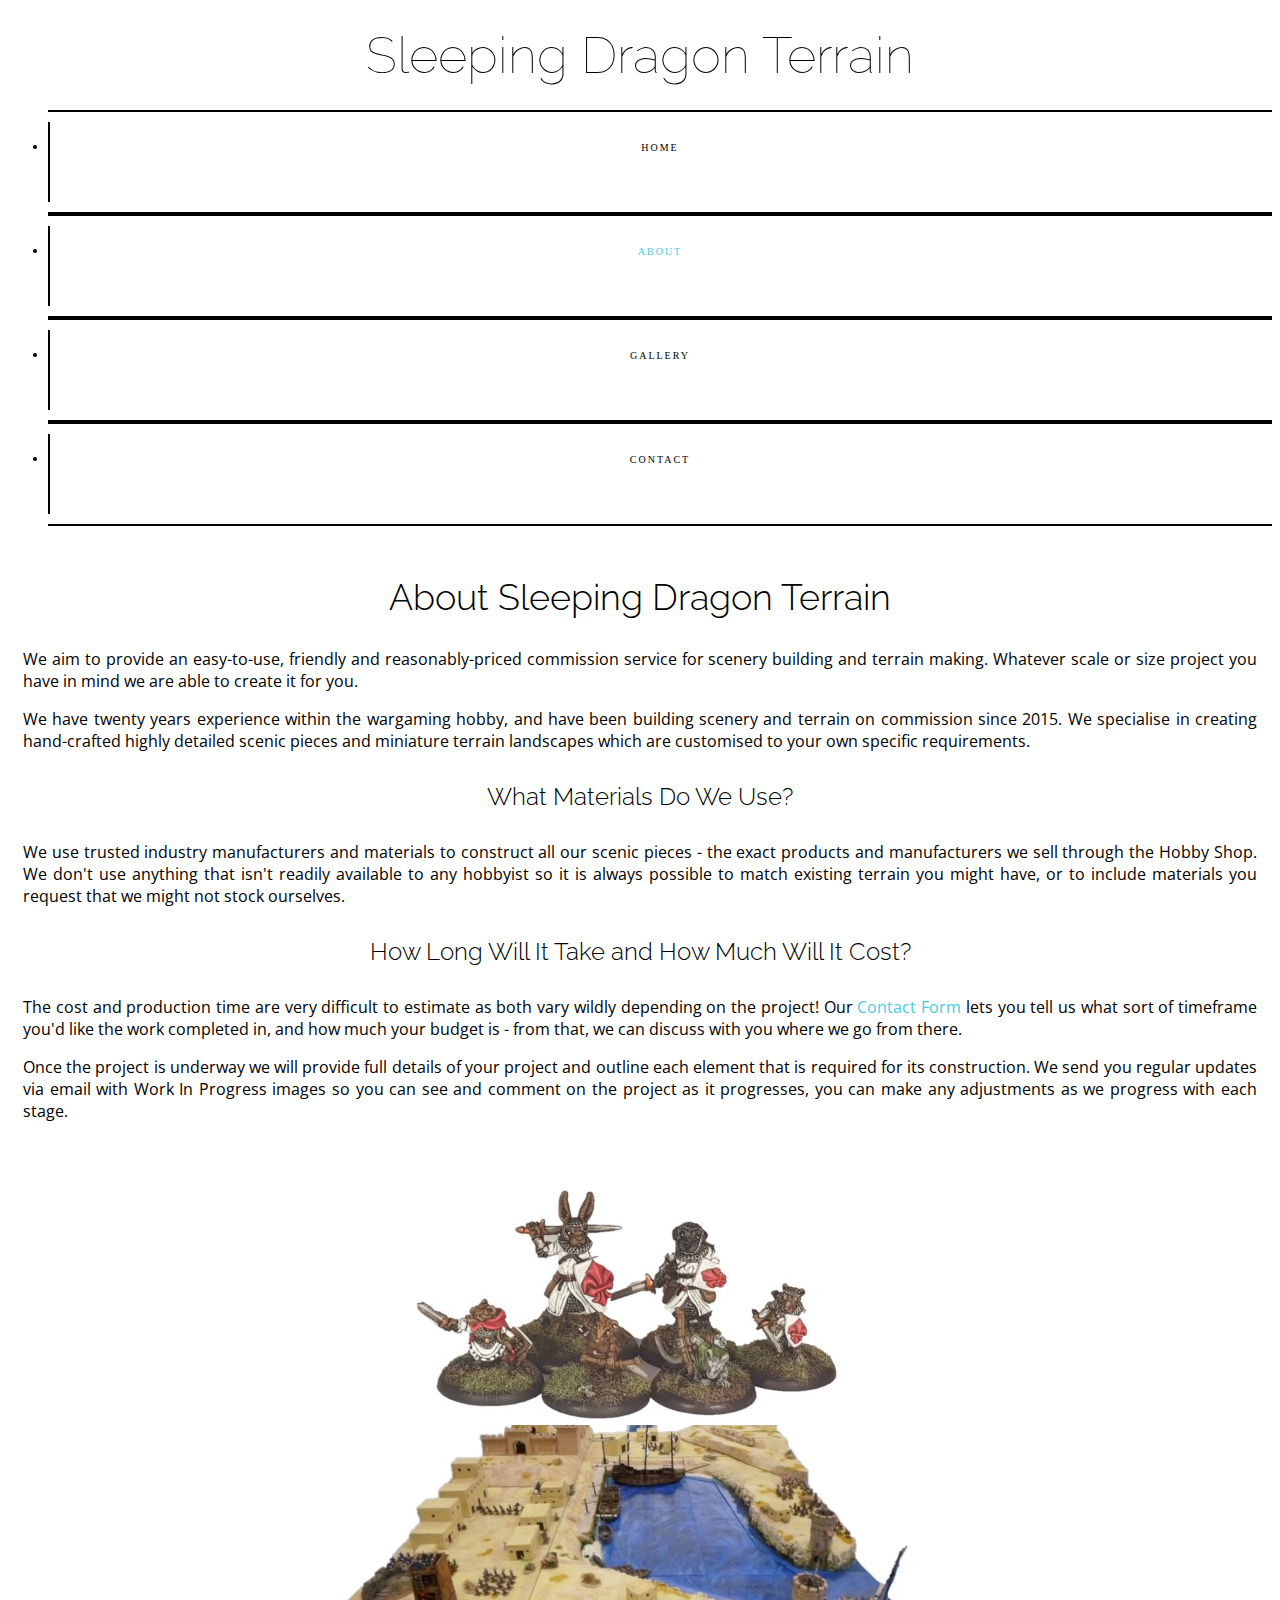
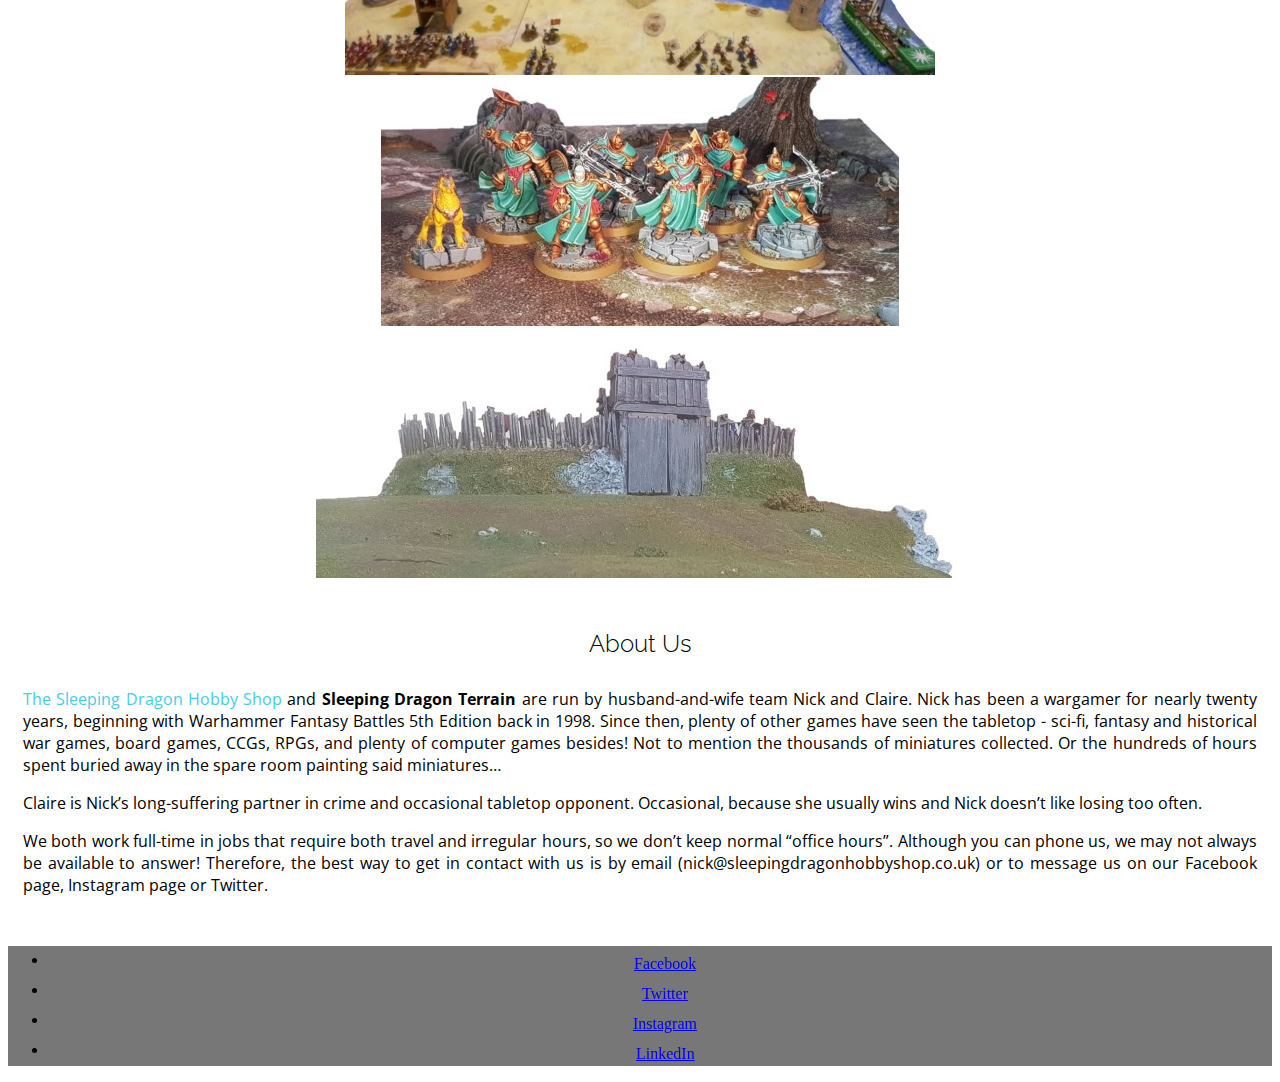
==== about.html @ 2b58a086 "Add images to About page" ====
<!DOCTYPE html>
<html lang="en">
<head>
    <meta charset="UTF-8">
    <meta name="viewport" content="width=device-width, initial-scale=1.0">
    
    <link rel="stylesheet" href="https://cdn.jsdelivr.net/npm/bootstrap@4.5.3/dist/css/bootstrap.min.css" 
    integrity="sha384-TX8t27EcRE3e/ihU7zmQxVncDAy5uIKz4rEkgIXeMed4M0jlfIDPvg6uqKI2xXr2" crossorigin="anonymous">
    <link rel="stylesheet" href="https://use.fontawesome.com/releases/v5.15.2/css/all.css"
     integrity="sha384-vSIIfh2YWi9wW0r9iZe7RJPrKwp6bG+s9QZMoITbCckVJqGCCRhc+ccxNcdpHuYu" crossorigin="anonymous">
    <link rel="stylesheet" href="assets/css/style.css">
    <title>Sleeping Dragon Terrain</title>
</head>
<body>
    <header>
        <div class="row">
            <a href="index.html" class="dragon-logo d-none d-lg-block col-lg-4"></a>                 
            <div class="col-lg-8">
                <div class="row bg-color-heading">
                    <div class="col heading">
                        <h1 class="title">Sleeping Dragon Terrain</h1>
                    </div>
                </div>
                <nav class="row">
                    <div class="col">
                        <ul id="nav" class="list-inline menucontainer">
                            <li class="col-3 list-inline-item menu-item">
                                <a href="index.html">
                                    <i class="fa fa-home menu-button" aria-hidden="true"></i>
                                    <span>Home</span>
                                </a>
                            </li>
                            <li class="col-3 list-inline-item menu-item">
                                <a href="about.html">
                                    <i class="fas fa-users menu-button active" aria-hidden="true"></i> 
                                    <span class="active">About</span>
                                </a>
                            </li>
                            <li class="col-3 list-inline-item menu-item">
                                <a href="gallery.html">
                                    <i class="fas fa-images menu-button" aria-hidden="true"></i> 
                                    <span>Gallery</span>
                                </a>
                            </li>
                            <li class="col-3 list-inline-item menu-item">
                                <a href="contact.html">
                                    <i class="fas fa-comment menu-button" aria-hidden="true"></i> 
                                    <span>Contact</span>
                                </a>
                            </li>
                        </ul>
                    </div>
                </nav>    
            </div>   
        </div>
    </header>
    <main>
        <section class="row">
            <div class="col-10 offset-1 col-md-8 offset-md-2 about-column about-column-one">
                <h2 class="section-heading">
                    About Sleeping Dragon Terrain
                </h2>
                <p>
                    We aim to provide an easy-to-use, friendly and reasonably-priced commission service for scenery building and terrain making. 
                    Whatever scale or size project you have in mind we are able to create it for you.
                </p>
                <p>
                    We have twenty years experience within the wargaming hobby, and have been building scenery and terrain on commission since 2015. 
                    We specialise in creating hand-crafted highly detailed scenic pieces and miniature terrain landscapes which are customised to your 
                    own specific requirements.
                </p>
                <h3 class="paragraph-heading">
                    What Materials Do We Use?
                </h3>
                <p>
                    We use trusted industry manufacturers and materials to construct all our scenic pieces - the exact products and manufacturers we sell through the Hobby Shop.
                    We don't use anything that isn't readily available to any hobbyist so it is always possible to match existing terrain you might have, or to include materials 
                    you request that we might not stock ourselves. 
                </p>
                <h3 class="paragraph-heading">
                    How Long Will It Take and How Much Will It Cost?
                </h3>
                <p>
                    The cost and production time are very difficult to estimate as both vary wildly depending on the project!  Our <a href="contact.html" class="link-text">Contact 
                    Form</a> lets you tell us what sort of timeframe you'd like the work completed in, and how much your budget is - from that, we can discuss with you where we go 
                    from there.
                </p>
                <p>
                    Once the project is underway we will provide full details of your project and outline each element that is required for its construction. We send you regular 
                    updates via email with Work In Progress images so you can see and comment on the project as it progresses, you can make any adjustments as we progress with 
                    each stage.
                </p>
            </div>
        </section>
        <section class="row about-images">
            <img src="assets/images/burrows-heroes.jpg" class="col col-md-6 col-lg-4 col-xl-3 image-round heroes-roundel" alt="Burrows & Badgers miniatures">
            <img src="assets/images/malta.jpg" class="d-none d-md-block col-md-6 col-lg-4 col-xl-3 image-round malta-roundel" alt="Great Siege of Malta">
            <img src="assets/images/stormcast.jpg" class="d-none d-lg-block col-lg-4 col-xl-3 image-round stormcast-roundel" alt="Stormcast Eternals">
            <img src="assets/images/rath.jpg" class="d-none d-xl-block col-xl-3 image-round rath-roundel" alt="Irish rath">
        </section>
        <section class="row">
            <div class="col-10 offset-1 col-md-8 offset-md-2 about-column about-column-two">
                <h2 class="paragraph-heading">
                    About Us
                </h2>
                <p>
                    <a href="https://www.sleepingdragonhobbyshop.co.uk" target="_blank" class="link-text">The Sleeping Dragon Hobby Shop</a> and <strong>Sleeping Dragon 
                    Terrain</strong> are run by husband-and-wife team Nick and Claire. Nick has been a wargamer for nearly twenty years, beginning with Warhammer Fantasy 
                    Battles 5th Edition back in 1998. Since then, plenty of other games have seen the tabletop - sci-fi, fantasy and historical war games, board games, 
                    CCGs, RPGs, and plenty of computer games besides! Not to mention the thousands of miniatures collected. Or the hundreds of hours spent buried away 
                    in the spare room painting said miniatures…
                </p>
                <p>
                    Claire is Nick’s long-suffering partner in crime and occasional tabletop opponent. Occasional, because she usually wins and Nick doesn’t like losing too often.
                </p>
                <p>
                    We both work full-time in jobs that require both travel and irregular hours, so we don’t keep normal “office hours”. Although you can phone us, 
                    we may not always be available to answer! Therefore, the best way to get in contact with us is by email (nick@sleepingdragonhobbyshop.co.uk) 
                    or to message us on our Facebook page, Instagram page or Twitter.
                </p>
            </div>
        </section>    
    </main>
    <footer class="container-fluid">
        <div class="row">
            <div class="col-sm-4">
                <!--Column for future content-->      
            </div>
            <div class="col-sm-4">
                <!--Column for future content-->
            </div>
            <section class="col-sm-4">
                <ul class="social-links list-inline">
                    <li class="list-inline-item">
                        <a href="https://www.facebook.com/SleepingDragonHobbyShop/" target="_blank" class="social-icon hvr-icon-grow">
                            <i class="fab fa-facebook-square hvr-icon" aria-hidden="true"></i>
                            <span class="sr-only">Facebook</span>
                        </a>
                    </li>
                    <li class="list-inline-item">
                        <a href="https://twitter.com/NickSDHobbyShop" target="_blank" class="social-icon hvr-icon-grow">
                            <i class="fab fa-twitter-square hvr-icon" aria-hidden="true"></i>
                            <span class="sr-only">Twitter</span>
                        </a>
                    </li>
                    <li class="list-inline-item">
                        <a href="https://www.instagram.com/nick.sleepingdragon/" target="_blank" class="social-icon hvr-icon-grow">
                            <i class="fab fa-instagram hvr-icon" aria-hidden="true"></i>
                            <span class="sr-only">Instagram</span>
                        </a>
                    </li>
                    <li class="list-inline-item">
                        <a href="https://www.linkedin.com/in/nick-chapman-253b3b174/" target="_blank" class="social-icon hvr-icon-grow">
                            <i class="fab fa-linkedin hvr-icon" aria-hidden="true"></i>
                            <span class="sr-only">LinkedIn</span>
                        </a>
                    </li>
                </ul>
            </section>
        </div>
    </footer>
</body>
</html>
---- assets/css/style.css ----
@import url('https://fonts.googleapis.com/css2?family=Open+Sans:wght@300;400;600;700;800&family=Raleway:ital,wght@0,100;0,200;0,300;0,400;0,500;0,600;0,700;0,800;0,900;1,100;1,200;1,300;1,400;1,500;1,600;1,700;1,800;1,900&display=swap');

/* ----------------------------------------------------------------------------General------------- */

/*Colors and fonts*/
:root {
    --black: #000000;
    --grey: #777777;
    --white: #fafafa;
    --blue: #46cde3;
    --darkblue: #3f82e0;
    --heading: "Raleway";
    --text: "Open Sans";
}

/*For page headings*/
.section-heading {
    font-family: var(--heading, sans-serif);
    font-weight: 300;
    font-size: 36px;
    margin-top: 15px;
    margin-bottom: 30px;
}
/*For internal and external links*/
.link-text {
    text-decoration: none;
    color: var(--blue);
}
/*Hover effect for links*/
.link-text:hover {
    text-decoration: none;
    color: var(--darkblue);
}
/*Sub-headings*/
.paragraph-heading {
    font-family: var(--heading, sans-serif);
    font-weight: 300;
    font-size: 24px;
    margin-top: 30px;
    margin-bottom: 30px;
}
/*All text*/
p {
    font-family: var(--text, sans-serif);
    text-align: justify;
}

/*For Icons*/
/* Icon Grow adapted from Hover.CSS by Ian Lunn https://ianlunn.github.io/Hover/*/
.hvr-icon-grow {
    display: inline-block;
    vertical-align: middle;
    -webkit-transform: perspective(1px) translateZ(0);
    transform: perspective(1px) translateZ(0);
    box-shadow: 0 0 1px rgba(0, 0, 0, 0);
    -webkit-transition-duration: 0.3s;
    transition-duration: 0.3s;
}

.hvr-icon-grow .hvr-icon {
    -webkit-transform: translateZ(0);
    transform: translateZ(0);
    -webkit-transition-duration: 0.3s;
    transition-duration: 0.3s;
    -webkit-transition-property: transform;
    transition-property: transform;
    -webkit-transition-timing-function: ease-out;
    transition-timing-function: ease-out;
}

.hvr-icon-grow:hover .hvr-icon, .hvr-icon-grow:focus .hvr-icon, .hvr-icon-grow:active .hvr-icon {
    -webkit-transform: scale(1.3) translateZ(0);
    transform: scale(1.3) translateZ(0);
}

/*For Buttons*/
/* Grow Shadow from Hover.CSS by Ian Lunn https://ianlunn.github.io/Hover/ */
.hvr-grow-shadow {
    display: inline-block;
    vertical-align: middle;
    -webkit-transform: perspective(1px) translateZ(0);
    transform: perspective(1px) translateZ(0);
    box-shadow: 0 0 1px rgba(0, 0, 0, 0);
    -webkit-transition-duration: 0.3s;
    transition-duration: 0.3s;
    -webkit-transition-property: box-shadow, transform;
    transition-property: box-shadow, transform;
}
.hvr-grow-shadow:hover, .hvr-grow-shadow:focus, .hvr-grow-shadow:active {
    color: var(--darkblue);
    box-shadow: 0 10px 10px -10px rgba(0, 0, 0, 0.5);
    -webkit-transform: scale(1.1);
    transform: scale(1.1);
}

/**-------------------------------------------------------Heading---------**/
header {
    margin: 0;
    padding: 0;
}

.title {
    font-family: var(--heading, sans-serif);
    font-weight: 100;
    font-size: 4vmax;
    margin-top: 25px;
    margin-bottom: 25px;
    text-align: center;
}

.list-inline-item:not(:last-child) {
    margin: 0;
}

.menucontainer {
    font-size: 0;
}

#nav {
    margin: 0;
}

#nav li {
    font-size: 14px;
    padding: 0;
}

.menu-item {
    width: 100%;
    height: 100px;
    text-align: center;
    padding: 0;
}

.menu-item a {
    width: 100%;
    text-decoration: none;
    color: var(--black);
    height: 100px;
}

.menu-button {
    padding-top: 25px;
    display: block;
    color: var(--black);
    font-size: 25px;
    transition: all 0.35s ease-in-out;
    -moz-transition: all 0.35s ease-in-out;
    -webkit-transition: all 0.35s ease-in-out;
    -o-transition: all 0.35s ease-in-out;
}

.active, .menu-button:hover {
    color: var(--blue);
}

.menu-item span {
    display: block;
    width: 100%;
    padding-top: 5px;
    text-align: center;
    text-transform: uppercase;
    font-size: 10px;
    letter-spacing: 2px;
}

/* -----------------------------------------------------------------Menu Bar Borders---------------- */

/*Add border to menu bar*/
.menu-item {
    border-top: 2px solid var(--black);
    border-bottom: 2px solid var(--black);
    position: relative;
}

/*Partial borders on left and right*/
.menu-item:before {
    content:'';
    position: absolute;
    left: 0;
    height: 80%;
    bottom: 10%;
    border-left: 2px solid var(--black);
}

/**------------------------------------------------------------------------------Logo-----------**/
    
.dragon-logo {
    background:url("../images/dragon-logo.png");
    background-position: center;
    background-size: contain;
    background-repeat: no-repeat;
    min-height: 200px;
}

.dragon-logo {
    margin-top: 1em;
}

/**----------------------------------------------------------------------------Footer-------------**/

footer {
    min-height: 86px;
    background-color: var(--grey);
}
.social-links {
    text-align: center;
}

.social-icon i {
    font-size: 26px;
    margin-top: 25px;
    margin-bottom: 25px;
    padding: 5px;
    color: var(--white); 
}

.social-icon i:hover {
    color: var(--blue);
}

/* -----------------------------------------------------------Home Page------- */

.three-columns {
    text-align: center;
    margin: 50px auto;
}

.three-columns-icon {
    width: 62px;
    height: 62px;
    font-size: 34px;
    padding-top: 10px;
    margin-bottom: 10px;
    text-align: center;
    color: var(--grey);
    border: 2px solid var(--blue);
    border-radius: 50%;
}

.three-columns p {
    padding-left: 10px;
    padding-right: 10px;
    margin-bottom: 32px;
}
/*Speech bubble under "Get In Touch" column*/
.get-in-touch-icon {
    font-size: 36px;
    margin-bottom: 25px;
    color: var(--blue);
    transition: all 0.35s ease-in-out;
    -moz-transition: all 0.35s ease-in-out;
    -webkit-transition: all 0.35s ease-in-out;
    -o-transition: all 0.35s ease-in-out;
}

.get-in-touch-icon:hover {
    color: var(--darkblue);
}

/*---------------------------------------------------------------Jumbotron--------------*/

.jumbotron {
    height: 650px;
    background: url("../images/jumbotron-bg.jpg");
    background-size: cover;
    background-repeat: no-repeat;
    background-position: 50% 50%;
    padding: 150px 0;
    text-align: center;
    margin: 50px 0;

    animation-name: jumbo-zoom;
    animation-duration: 5s;
    animation-fill-mode: forwards;

    position: relative;
}

.jumbo-outer {
    height: 650px;
    width: 100%;
    overflow: hidden;
}

@keyframes jumbo-zoom {
    from{ 
        transform: scale(1);
    }
    to{
        transform: scale(1.1);
    }
}

.jumbotron-container {
    position: absolute;
    top: 40px;
    max-width: 80%;
    left: 0;
    right: 0;
    margin: auto;
}

.jumbotron-header {
    font-family: var(--heading, sans-serif);
    color: var(--white);
    background: var(--grey);
}

.lead {
    text-align: center;
    background: var(--grey);
    color: var(--white);
    font-size: 20px;
}

/* --------------------------------------------------------------About Page------------- */

.about-column {
    text-align: center;
    padding-left: 15px;
    padding-right: 15px;
}

/*Top section*/
.about-column-one {
    margin-top: 50px;
}

/*Bottom section*/
.about-column-two {
    margin-bottom: 50px;
}

.about-images {
    margin: 50px 0;
}

.image-round {
    padding: 1px;
    display: block;
    margin-left: auto;
    margin-right: auto;
}

/* --------------------------------------------------------------Contact Page----------- */

.contact-column {
    text-align: center;
    padding-left: 15px;
    padding-right: 15px;
    margin-top: 50px;
    margin-bottom: 50px;
}

/*Field labels*/
.col-form-label {
    margin-right: 5px;
}

.submit-btn {
    background-color: var(--blue);
    color: var(--white);
}

.contact-intro {
    margin-bottom: 50px; 
}

/* ---------------------------------------------------------------Gallery------------------ */

.gallery-column {
    padding: 49px 0; 
    margin-bottom: 50px; 
}

.gallery-heading, .gallery-intro {
    text-align: center; /*Center heading and intro text, not sub-headings and gallery text*/
}

.gallery-column img {
    padding: 1px; 
    max-height: 350px; /*Added to prevent stretching on IOS devices*/
}

.gallery-block {
    padding: 25px 0; 
}

.gallery-block p {
    padding-bottom: 25px; 
}
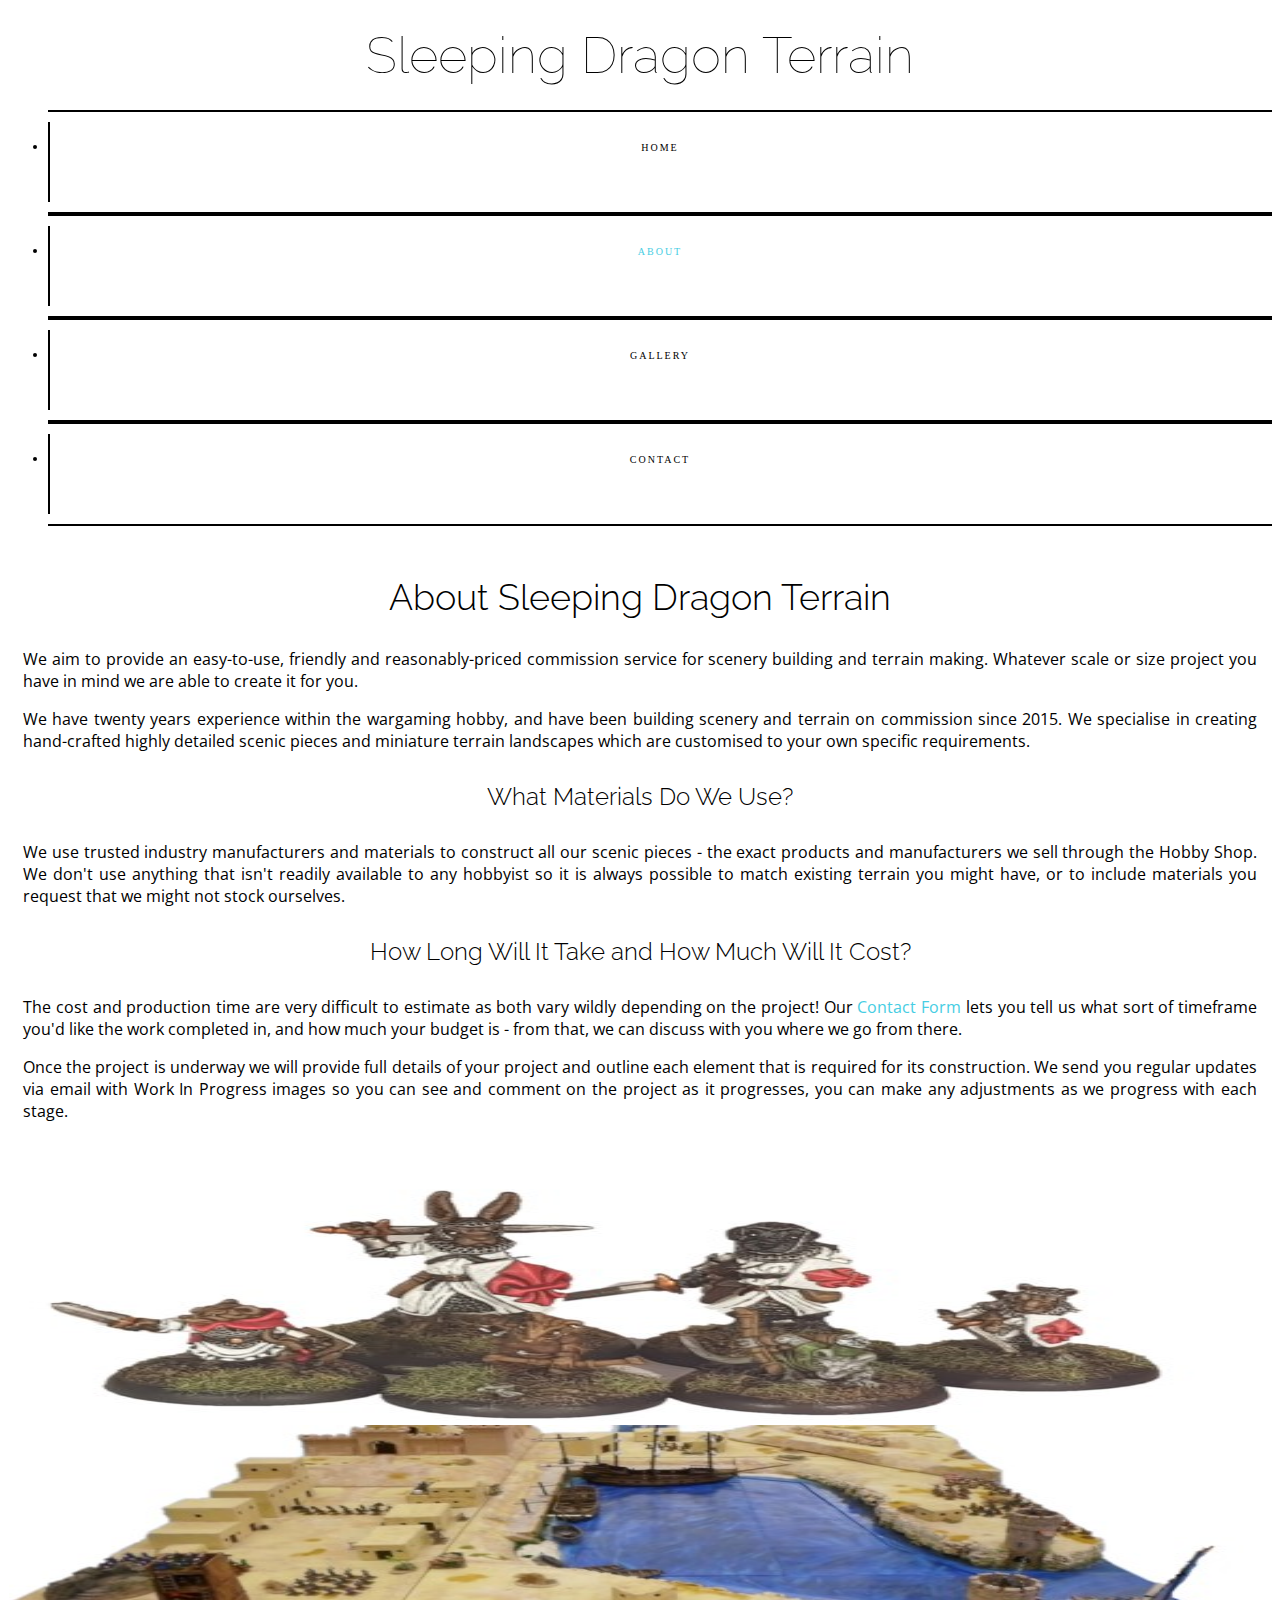
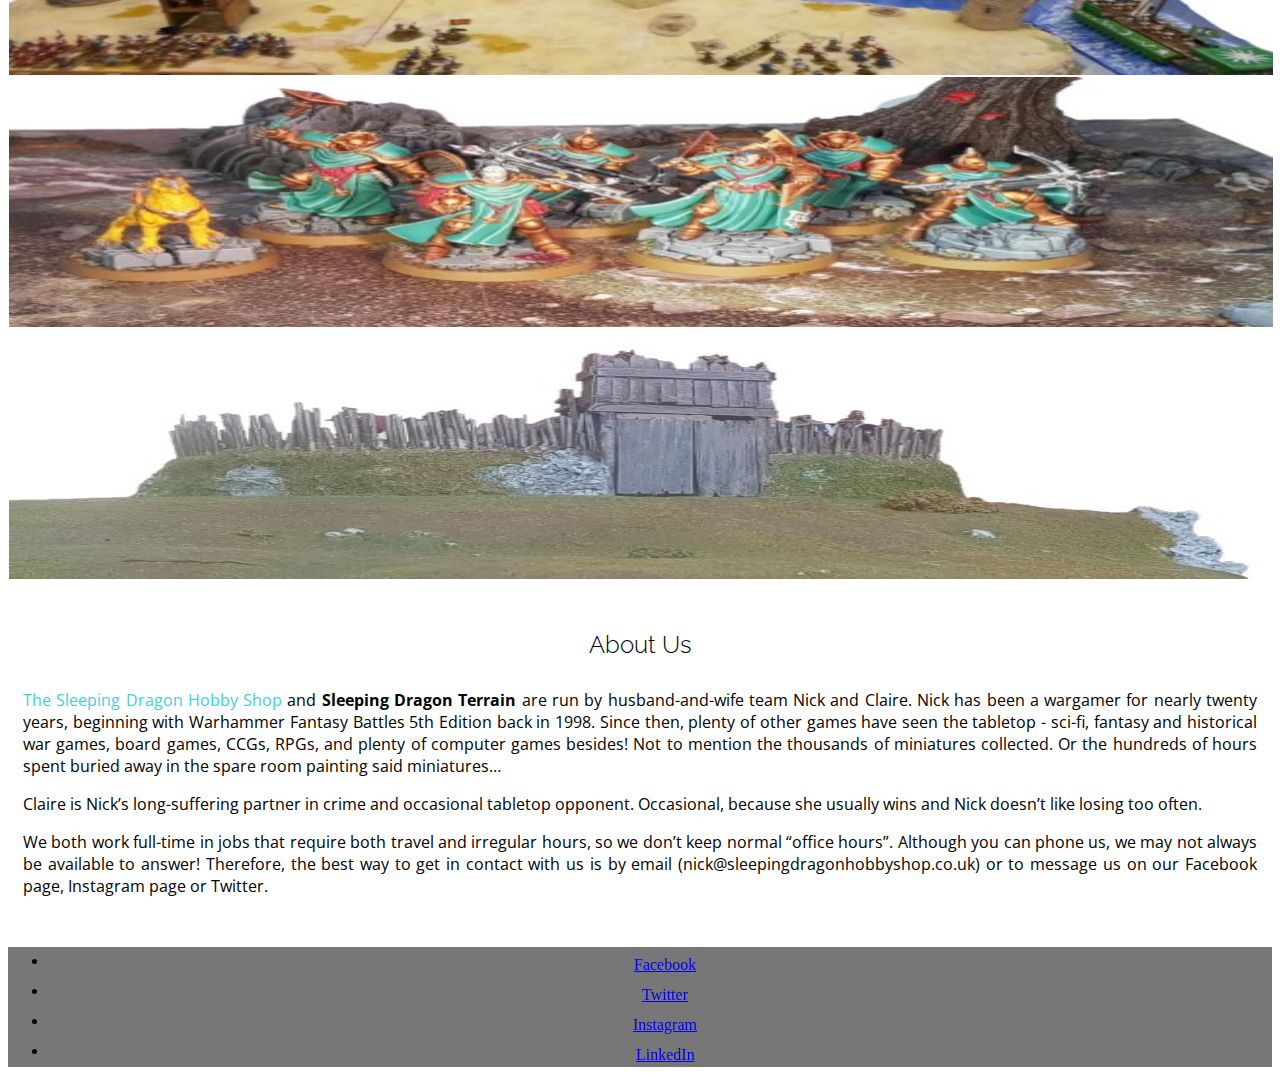
==== commit 8c42bfbc: "Add hover effect to 'About' page images" ====
--- a/about.html
+++ b/about.html
@@ -10,6 +10,7 @@
      integrity="sha384-vSIIfh2YWi9wW0r9iZe7RJPrKwp6bG+s9QZMoITbCckVJqGCCRhc+ccxNcdpHuYu" crossorigin="anonymous">
     <link rel="stylesheet" href="assets/css/style.css">
     <title>Sleeping Dragon Terrain</title>
+    <link rel="shortcut icon" type="image/jpg" href="assets/images/favicon.jpg">
 </head>
 <body>
     <header>
@@ -92,12 +93,12 @@
                 </p>
             </div>
         </section>
-        <section class="row about-images">
-            <img src="assets/images/burrows-heroes.jpg" class="col col-md-6 col-lg-4 col-xl-3 image-round heroes-roundel" alt="Burrows & Badgers miniatures">
-            <img src="assets/images/malta.jpg" class="d-none d-md-block col-md-6 col-lg-4 col-xl-3 image-round malta-roundel" alt="Great Siege of Malta">
-            <img src="assets/images/stormcast.jpg" class="d-none d-lg-block col-lg-4 col-xl-3 image-round stormcast-roundel" alt="Stormcast Eternals">
-            <img src="assets/images/rath.jpg" class="d-none d-xl-block col-xl-3 image-round rath-roundel" alt="Irish rath">
-        </section>
+        <div class="row about-images">
+            <img src="assets/images/burrows-heroes.jpg" class="col col-md-6 col-lg-4 col-xl-3 image-square heroes-square" alt="Burrows & Badgers miniatures">
+            <img src="assets/images/malta.jpg" class="d-none d-md-block col-md-6 col-lg-4 col-xl-3 image-square malta-square" alt="Great Siege of Malta">
+            <img src="assets/images/stormcast.jpg" class="d-none d-lg-block col-lg-4 col-xl-3 image-square stormcast-square" alt="Stormcast Eternals">
+            <img src="assets/images/rath.jpg" class="d-none d-xl-block col-xl-3 image-square rath-square" alt="Irish rath">
+        </div>
         <section class="row">
             <div class="col-10 offset-1 col-md-8 offset-md-2 about-column about-column-two">
                 <h2 class="paragraph-heading">
@@ -129,7 +130,7 @@
             <div class="col-sm-4">
                 <!--Column for future content-->
             </div>
-            <section class="col-sm-4">
+            <div class="col-sm-4">
                 <ul class="social-links list-inline">
                     <li class="list-inline-item">
                         <a href="https://www.facebook.com/SleepingDragonHobbyShop/" target="_blank" class="social-icon hvr-icon-grow">
@@ -156,7 +157,7 @@
                         </a>
                     </li>
                 </ul>
-            </section>
+            </div>
         </div>
     </footer>
 </body>
--- a/assets/css/style.css
+++ b/assets/css/style.css
@@ -336,12 +336,33 @@
     margin: 50px 0;
 }
 
-.image-round {
+.image-square {
     padding: 1px;
     display: block;
     margin-left: auto;
     margin-right: auto;
-}
+    transition: transform .2s;
+    width: 100%;
+    height: 250px;
+}
+
+.image-square:hover {
+    transform: scale(1.5); 
+    z-index: 999;   
+}
+
+/*Moves left and right images towards center to avoid cut off*/
+.heroes-square:hover {
+    position: relative;
+    left: 6%;
+}
+
+.rath-square:hover {
+    position: relative;
+    right: 6%;
+}
+
+
 
 /* --------------------------------------------------------------Contact Page----------- */
 
